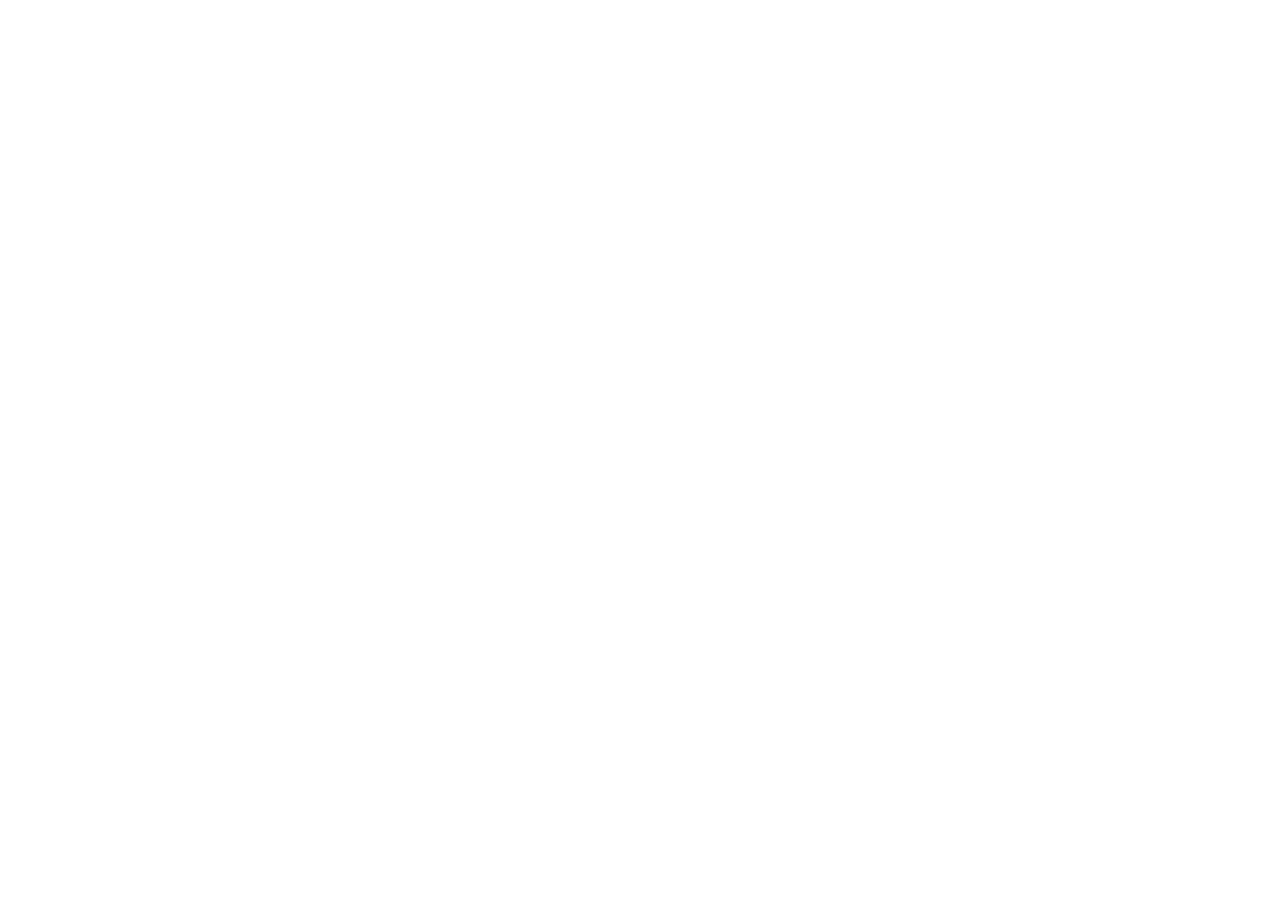
==== index.html @ 1970c184 "脚手架补充" ====
<!DOCTYPE html>
<!--[if lt IE 7]>      <html class="no-js lt-ie9 lt-ie8 lt-ie7"> <![endif]-->
<!--[if IE 7]>         <html class="no-js lt-ie9 lt-ie8"> <![endif]-->
<!--[if IE 8]>         <html class="no-js lt-ie9"> <![endif]-->
<!--[if gt IE 8]><!-->
<html class="no-js">
<!--<![endif]-->

<head>
    <meta charset="utf-8">
    <meta http-equiv="X-UA-Compatible" content="IE=edge">
    <title></title>
    <meta name="description" content="">
    <meta name="viewport" content="width=device-width, initial-scale=1">
    <link rel="stylesheet" href="">
</head>

<body>
    <!--[if lt IE 7]>
            <p class="browsehappy">You are using an <strong>outdated</strong> browser. Please <a href="#">upgrade your browser</a> to improve your experience.</p>
        <![endif]-->
    
    <script src="" async defer></script>
</body>

</html>
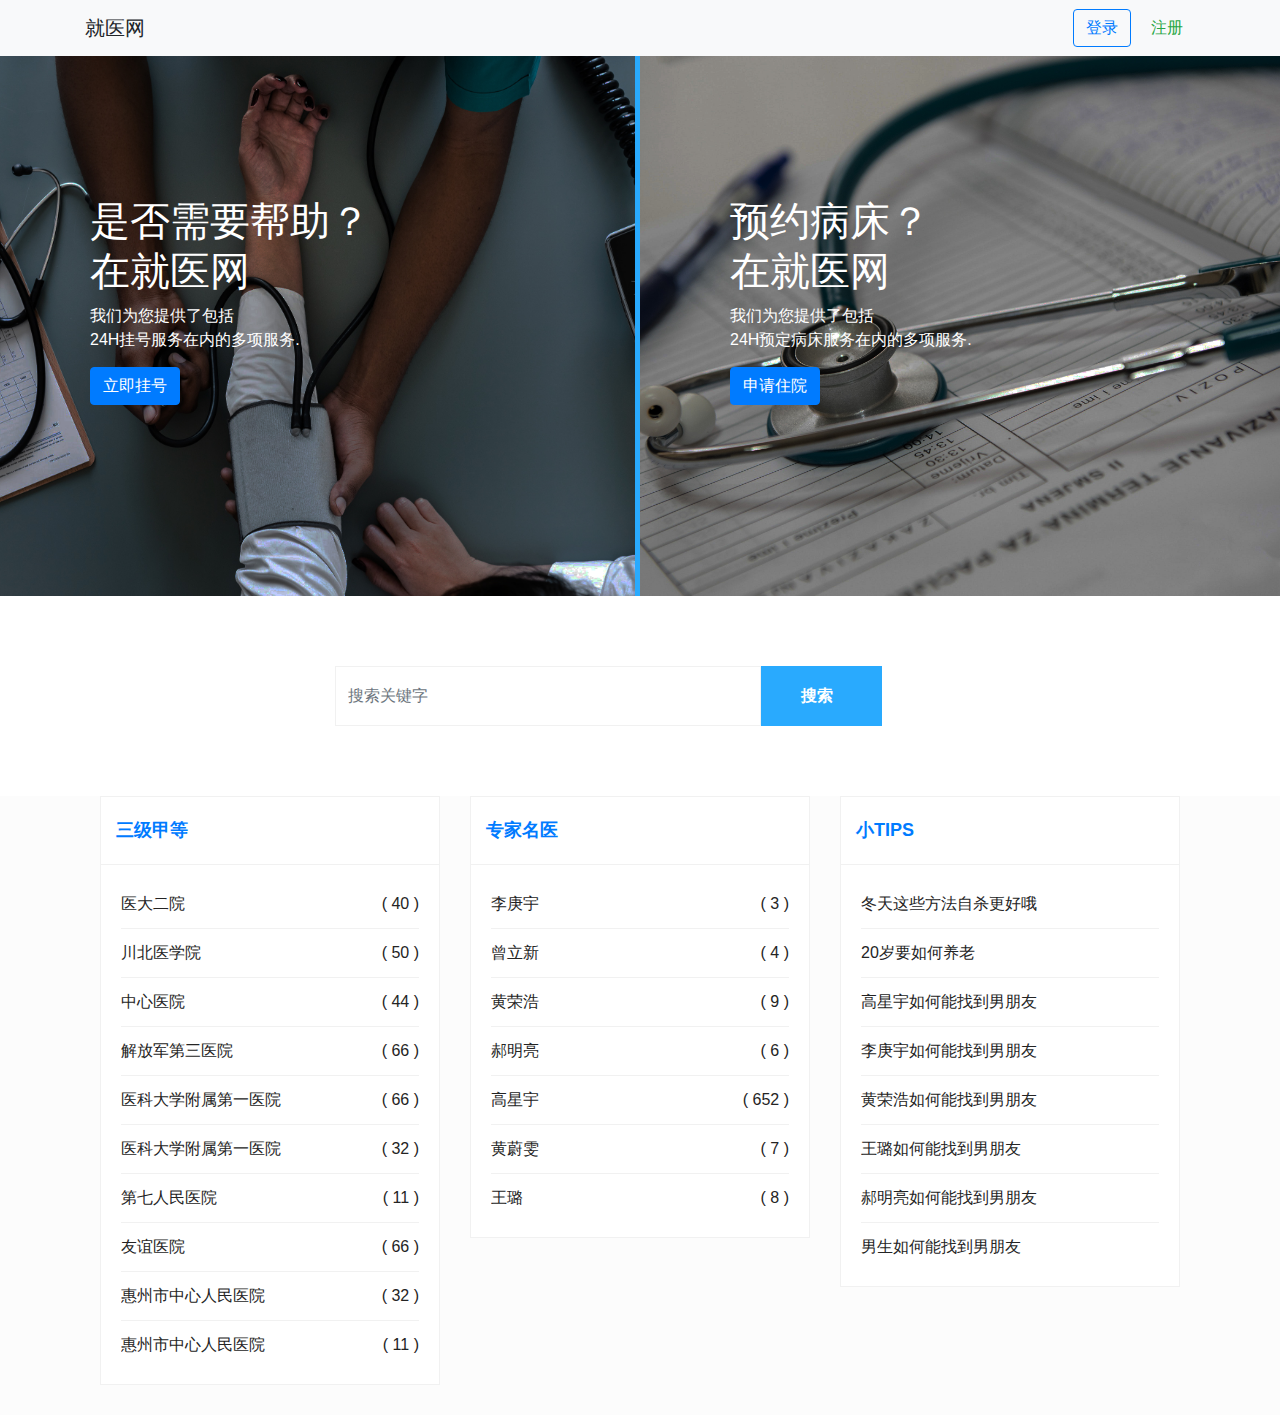
==== commit 348f45be: "首页完成" ====
--- a/index.html
+++ b/index.html
@@ -12,15 +12,142 @@
     <title></title>
     <meta name="description" content="">
     <meta name="viewport" content="width=device-width, initial-scale=1">
-    <link rel="stylesheet" href="">
+    <link rel="stylesheet" href="./assets/css/bootstrap.min.css" type="text/css">
+    <link rel="stylesheet" href="css/style.css">
 </head>
 
 <body>
     <!--[if lt IE 7]>
             <p class="browsehappy">You are using an <strong>outdated</strong> browser. Please <a href="#">upgrade your browser</a> to improve your experience.</p>
         <![endif]-->
-    
-    <script src="" async defer></script>
+    <nav class="navbar navbar-light bg-light justify-content-between">
+        <div class="container">
+            <a class="navbar-brand">就医网</a>
+            <form class="form-inline">
+                <button class="btn btn-outline-primary  mr-sm-2" type="submit">登录</button>
+                <button class="btn btn-outline-success my-2 my-sm-0" type="submit" style="border:0">注册</button>
+            </form>
+        </div>
+    </nav>
+
+    <section class="index5-main-section">
+        <div class="container-fluid">
+            <div class="row">
+                <div class="col-md-6 col-sm-6 col-xs-12 nopadding">
+                    <div class="employer-main-section parallex-employer">
+                        <h1>是否需要帮助？<br>在就医网</h1>
+                        <p>我们为您提供了包括<br>24H挂号服务在内的多项服务.</p>
+                        <button class="btn btn-primary" style="margin-top:15px">立即挂号</button>
+                    </div>
+                </div>
+                <div class="col-md-6 col-sm-6 col-xs-12 nopadding">
+                    <div class="employee-main-section parallex-employee">
+                        <h1>预约病床？<br>在就医网</h1>
+                        <p>我们为您提供了包括<br>24H预定病床服务在内的多项服务.</p>
+                        <button class="btn btn-primary" style="margin-top:15px">申请住院</button>
+                    </div>
+                </div>
+            </div>
+        </div>
+    </section>
+    <section class="breadcrumb-search">
+        <div class="container">
+            <div class="row">
+                <div class="col-md-12 col-sm-12 col-xs-12 nopadding">
+                    <div class="col-md-8 col-sm-12 col-md-offset-2 col-xs-12 nopadding">
+                        <div class="search-form-contaner">
+                            <div class="container" style="margin-left:250px">
+                                <form class="form-inline">
+                                    <div class="col-md-7 col-sm-7 col-xs-12 nopadding">
+                                        <div class="form-group">
+                                            <input type="text" class="form-control" name="keyword" placeholder="搜索关键字"
+                                                value="">
+                                            <i class="icon-magnifying-glass"></i>
+                                        </div>
+                                    </div>
+
+                                    <div class="col-md-2 col-sm-2 col-xs-12 nopadding">
+                                        <div class="form-group form-action">
+                                            <button type="button" class="btn btn-default btn-search-submit">搜索 <i
+                                                    class="fa fa-angle-right"></i> </button>
+                                        </div>
+                                    </div>
+                                </form>
+                            </div>
+                        </div>
+                    </div>
+                </div>
+            </div>
+    </section>
+    <section class="categories">
+        <div class="container">
+            <div class="row">
+                <div class="col-md-12 col-sm-12 col-xs-12">
+                    <div class="col-md-12 col-sm-12 col-xs-12 nopadding">
+                        <div id="cats-masonry" style="display: flex;">
+                            <div class="col-md-4 col-sm-6 col-xs-12">
+                                <div class="category-box">
+                                    <div class="category-heading"> <a href="#"> 三级甲等</a></div>
+                                    <ul class="">
+                                        <li><a href="#"> 医大二院 <span>( 40 )</span> </a></li>
+                                        <li><a href="#"> 川北医学院 <span>( 50 )</span> </a></li>
+                                        <li><a href="#"> 中心医院 <span>( 44 )</span> </a></li>
+                                        <li><a href="#"> 解放军第三医院 <span>( 66 )</span> </a></li>
+                                        <li><a href="#"> 医科大学附属第一医院 <span>( 66 )</span> </a></li>
+                                        <li><a href="#"> 医科大学附属第一医院 <span>( 32 )</span> </a></li>
+                                        <li><a href="#"> 第七人民医院 <span>( 11 )</span> </a></li>
+                                        <li><a href="#"> 友谊医院 <span>( 66 )</span> </a></li>
+                                        <li><a href="#"> 惠州市中心人民医院 <span>( 32 )</span> </a></li>
+                                        <li><a href="#"> 惠州市中心人民医院 <span>( 11 )</span> </a></li>
+                                    </ul>
+                                </div>
+                            </div>
+                            <div class="col-md-4 col-sm-6 col-xs-12">
+                                <div class="category-box">
+                                    <div class="category-heading"> <a href="#"> 专家名医 </a> </div>
+                                    <ul class="">
+                                        <li><a href="#"> 李庚宇 <span>( 3 )</span> </a></li>
+                                        <li><a href="#"> 曾立新 <span>( 4 )</span> </a></li>
+                                        <li><a href="#"> 黄荣浩 <span>( 9 )</span> </a></li>
+                                        <li><a href="#"> 郝明亮‎ <span>( 6 )</span> </a></li>
+                                        <li><a href="#"> 高星宇‎ <span> ( 652 )</span> </a></li>
+                                        <li><a href="#"> 黄蔚雯‎ <span>( 7 )</span> </a></li>
+                                        <li><a href="#"> 王璐 <span>( 8 )</span> </a></li>
+                                    </ul>
+                                </div>
+                            </div>
+                            <div class="col-md-4 col-sm-6 col-xs-12">
+                                <div class="category-box">
+                                    <div class="category-heading"> <a href="#"> 小TIPS </a> </div>
+                                    <ul class="">
+                                        <li><a href="#"> 冬天这些方法自杀更好哦 </a></li>
+                                        <li><a href="#"> 20岁要如何养老‎ </a></li>
+                                        <li><a href="#"> 高星宇如何能找到男朋友</a></li>
+                                        <li><a href="#">李庚宇如何能找到男朋友‎ </a></li>
+                                        <li><a href="#"> 黄荣浩如何能找到男朋友 </a></li>
+                                        <li><a href="#"> ‎王璐如何能找到男朋友 </a></li>
+                                        <li><a href="#">郝明亮‎如何能找到男朋友</a></li>
+                                        <li><a href="#"> 男生如何能找到男朋友 </a></li>
+                                    </ul>
+                                </div>
+                            </div>
+
+                        </div>
+                    </div>
+                </div>
+            </div>
+        </div>
+    </section>
+
+
+    <!-- jQuery first, then Popper.js, then Bootstrap JS -->
+    <script src="https://code.jquery.com/jquery-3.3.1.slim.min.js"
+        integrity="sha384-q8i/X+965DzO0rT7abK41JStQIAqVgRVzpbzo5smXKp4YfRvH+8abtTE1Pi6jizo"
+        crossorigin="anonymous"></script>
+    <script src="https://cdnjs.cloudflare.com/ajax/libs/popper.js/1.14.7/umd/popper.min.js"
+        integrity="sha384-UO2eT0CpHqdSJQ6hJty5KVphtPhzWj9WO1clHTMGa3JDZwrnQq4sF86dIHNDz0W1"
+        crossorigin="anonymous"></script>
+    <script src="./assets/js/bootstrap.min.js" async defer></script>
 </body>
 
 </html>--- a/css/style.css
+++ b/css/style.css
@@ -0,0 +1,173 @@
+/* ---- GENERAL CSS ----- */
+
+body {
+	background: #fff;
+}
+
+
+.nopadding {
+	padding: 0px;
+}
+
+/* ---- SEARCH BREADCRUMB---- */
+
+.breadcrumb-search {
+	padding: 70px 0;
+	position: relative;
+}
+.search-form-contaner {
+	margin-top: 0px;
+}
+.form-group input.form-control {
+	border-color: #f1f1f1;
+	border-radius: 0;
+	height: 60px;
+	width: 100%;
+}
+
+.btn-search-submit {
+	border-radius: 0;
+	font-weight: 600;
+	height: 60px;
+	width: 100%;
+}
+/* ---- INDEX 5 MAIN SECTION ---- */
+
+.index5-main-section {
+	padding: 0;
+}
+.index5-main-section .employee-main-section {
+	background: rgba(60, 146, 202, 0.7) url("../assets/image/index5-1.jpg") no-repeat scroll center center / cover;
+	height: 540px;
+	padding: 140px 90px;
+}
+.index5-main-section .employer-main-section {
+	background: rgba(60, 146, 202, 0.7) url("../assets/image/index5-2.jpg") no-repeat scroll center center / cover;
+	height: 540px;
+	padding: 140px 90px;
+	border-right: 5px solid #29aafe;
+}
+.index5-main-section .employer-main-section h1 {
+	color: #FFF;
+	font-size: 40px;
+	text-align: left;
+	position: relative;
+	text-transform: capitalize;
+	line-height: 50px;
+}
+.index5-main-section .employee-main-section h1 {
+	color: #FFF;
+	font-size: 40px;
+	text-align: left;
+	position: relative;
+	text-transform: capitalize;
+	line-height: 50px;
+}
+.index5-main-section .employee-main-section .btn-default {
+	position: relative;
+	float: left;
+}
+.index5-main-section .employer-main-section .btn-default {
+	position: relative;
+	float: left;
+}
+.index5-main-section p {
+	margin: 0;
+	color: #FFF;
+	position: relative;
+}
+
+
+.parallex::before {
+	background: rgba(0, 0, 0, 0.8);
+	content: "";
+	height: 100%;
+	left: 0;
+	position: absolute;
+	top: 0;
+	width: 100%;
+}
+.categories {
+	background-color: #FCFCFC;
+	position: relative;
+	overflow: hidden;
+	
+}
+.categories .category-box {
+	position: relative;
+	overflow: hidden;
+	background-color: #FFF;
+	border: 1px solid #F1F1F1;
+	margin-bottom: 30px;
+	
+}
+.categories .category-heading {
+	border-bottom: 1px solid #f1f1f1;
+	color: #242424;
+	font-size: 18px;
+	font-weight: 600;
+	padding: 20px 15px;
+	position: relative;
+	text-transform: capitalize;
+}
+.categories .category-heading:hover {
+	color: #29aafe;
+}
+.categories ul {
+	margin: 0;
+	padding: 15px 0;
+}
+.categories ul li {
+	border-bottom: 1px solid #f1f1f1;
+	color: #ADADAD;
+	margin: 0 20px;
+	padding: 12px 0;
+	position: relative;
+	overflow: hidden;
+}
+.categories ul li a:hover {
+	color: #29aafe;
+}
+.categories ul li a {
+	color: #242424;
+	display: block;
+	font-size:16px;
+	text-transform:uppercase;
+}
+.categories ul li:last-child {
+	border-bottom: none;
+}
+.categories ul li span {
+	float: right;
+	color: #242424;
+}
+.more-btn a {
+	padding: 0 20px 20px 0;
+	position: relative;
+	overflow: hidden;
+	text-decoration: underline;
+}
+.more-btn a:hover {
+	color: #29aafe;
+}
+.btn-default {
+	background-color: #29aafe;
+	color: #FFF;
+	border-radius: 0;
+	padding: 10px 30px;
+	font-weight:600;
+	border: 1px solid #29aafe;
+	text-transform:uppercase;
+	-webkit-transition: all 0.3s ease 0s;
+	-moz-transition: all 0.3s ease- 0s;
+	-o-transition: all 0.3s ease 0s;
+	transition: all 0.3s ease 0s;
+}
+.btn-default:hover {
+	background-color: #2088cb;
+	color: #FFF;
+	border: 1px solid #2088cb;
+}
+.btn-default i {
+	margin-left:10px;	
+}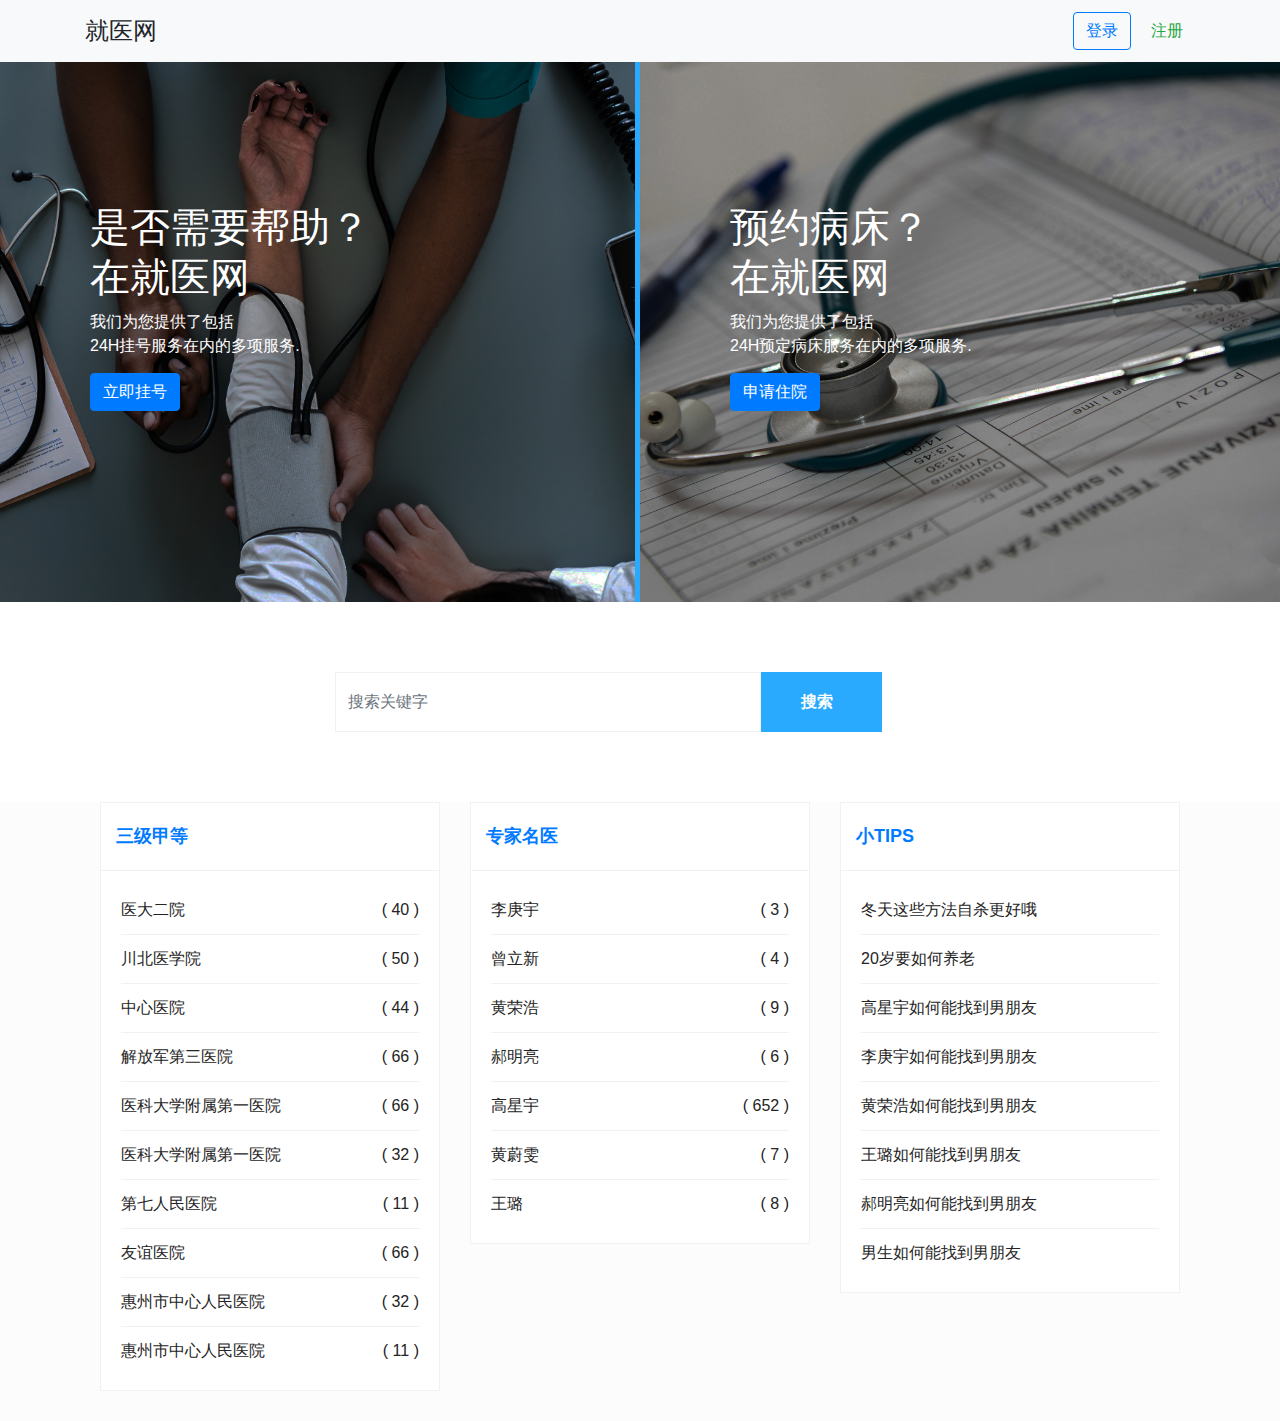
==== commit f05764cd: "修改了导航Logo的字体大小" ====
--- a/index.html
+++ b/index.html
@@ -22,7 +22,7 @@
         <![endif]-->
     <nav class="navbar navbar-light bg-light justify-content-between">
         <div class="container">
-            <a class="navbar-brand">就医网</a>
+            <a class="navbar-brand" style="font-size:24px;">就医网</a>
             <form class="form-inline">
                 <button class="btn btn-outline-primary  mr-sm-2" type="submit">登录</button>
                 <button class="btn btn-outline-success my-2 my-sm-0" type="submit" style="border:0">注册</button>
@@ -30,7 +30,7 @@
         </div>
     </nav>
 
-    <section class="index5-main-section">
+    <section class="index5-main-section" >
         <div class="container-fluid">
             <div class="row">
                 <div class="col-md-6 col-sm-6 col-xs-12 nopadding">
